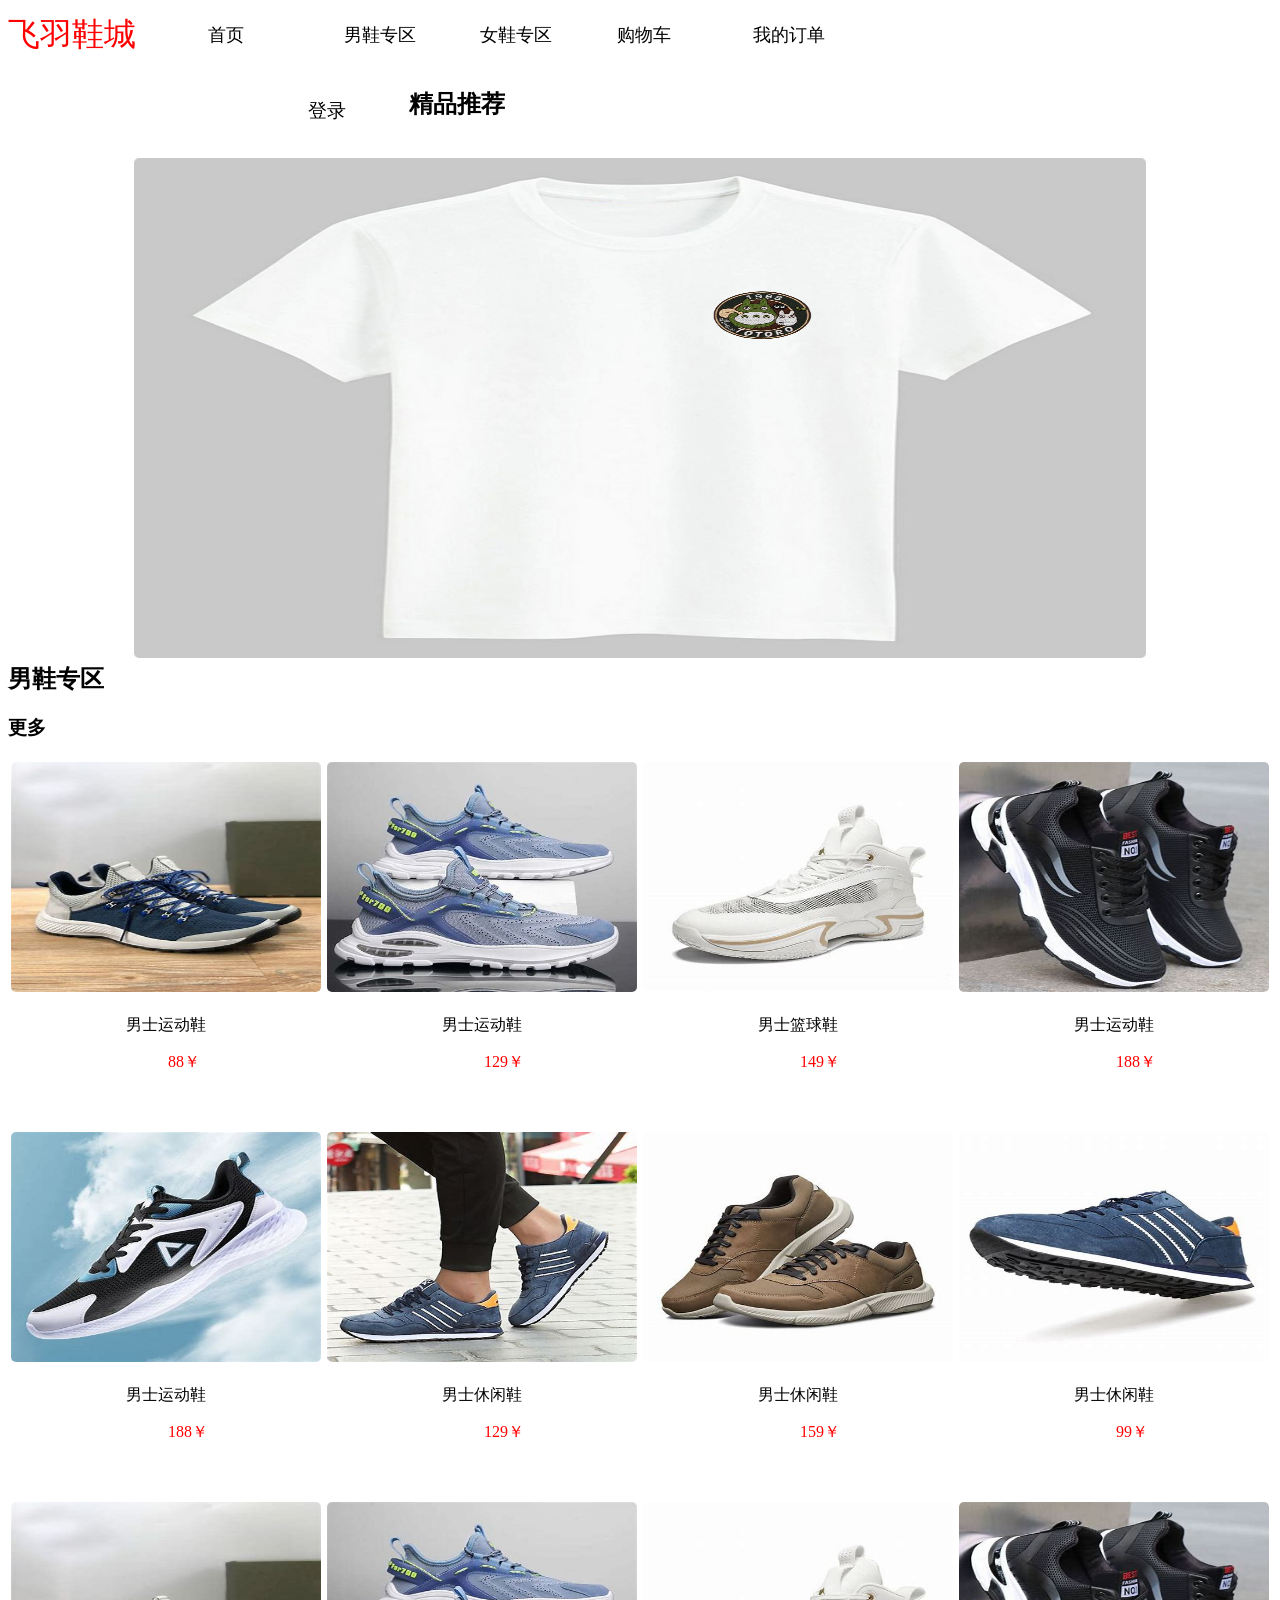
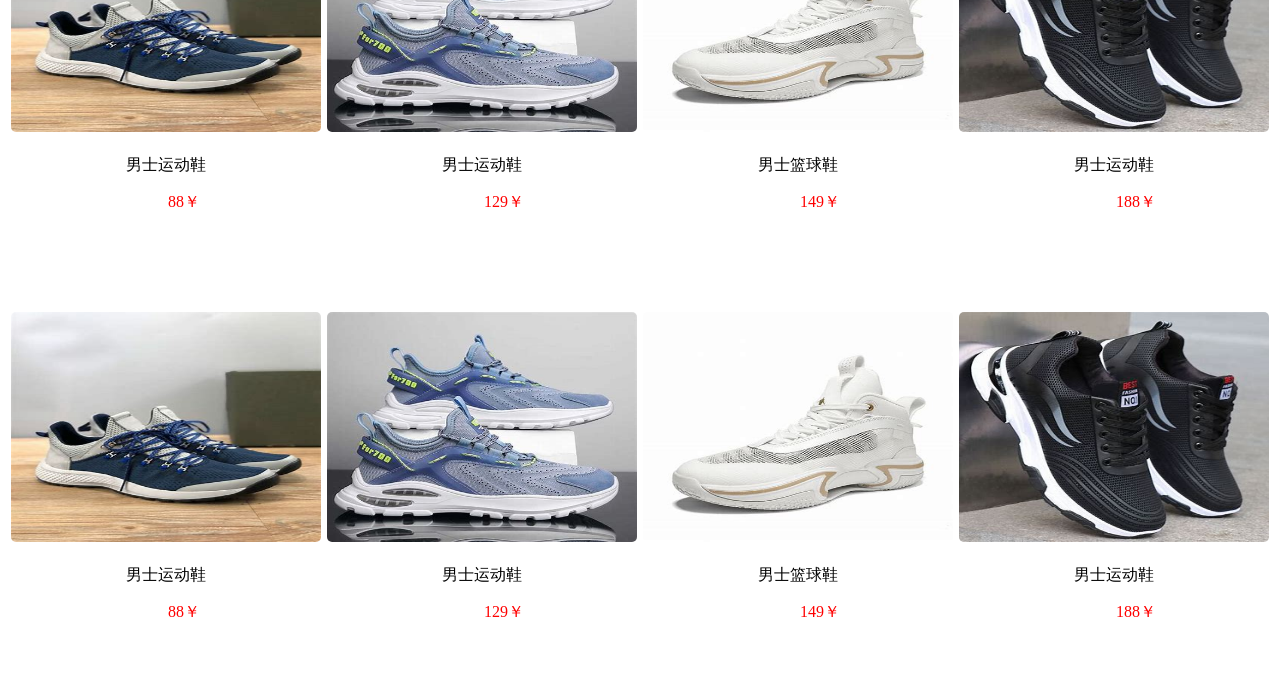
==== index.html @ 90a55f3c "更改文件名" ====
<!DOCTYPE html>
<html lang="en">
<head>
    <meta charset="UTF-8">
    <meta name="viewport" content="width=device-width, initial-scale=1.0">
    <title>飞羽鞋城</title>
    <link rel="stylesheet" href="./xu.css">
    <link rel="icon" href="./img/shopping cart.webp">
</head>
<body>
    <div class="nav">
        <div class="topx">飞羽鞋城</div>
        <div class="top"><a href="#">首页</a></div>
        <div class="top"><a href="#">男鞋专区</a></div>
        <div class="top"><a href="#">女鞋专区</a></div>
        <div class="top"><a href="#">购物车</a></div>
        <div class="top"><a href="#">我的订单</a></div>
        <div class="topl"><a href="./login.html">登录</a></div>
    </div>
    <div class="reco"><h2>精品推荐</h2></div>
    <div class="banner">
            <div id="current" class="shoes">
             <a href="#"> <img src="./img/banner3.webp" alt=""></a>
            </div>
    </div>
    <h2>男鞋专区</h2> <a href="#"><h3>更多</h3></a>
    <div class="clothspec">
    <div class="special">
        
        <div class="spe"><a href="#">
            <img src="./img/shoes-man-01.jpg" alt="">
            <p>男士运动鞋</p>
            <span>88￥</span>
        </a></div>
        <div class="spe"><a href="#">
            <img src="./img/shoes-man-02.jpg" alt="">
            <p>男士运动鞋</p>
            <span>129￥</span>
        </a></div>
        <div class="spe"><a href="#">
            <img src="./img/shoes-man-03.jpg" alt="">
            <p>男士篮球鞋</p>
            <span>149￥</span>
        </a></div>
        <div class="spe"><a href="#">
            <img src="./img/shoes-man-04.jpg" alt="">
            <p>男士运动鞋</p>
            <span>188￥</span>
        </a></div>
    </div>
    <div class="special">
        
        <div class="spe"><a href="#">
            <img src="./img/shoes-man-05.jpg" alt="">
            <p>男士运动鞋</p>
            <span>188￥</span>
        </a></div>
        <div class="spe"><a href="#">
            <img src="./img/shoes-man-06.jpg" alt="">
            <p>男士休闲鞋</p>
            <span>129￥</span>
        </a></div>
        <div class="spe"><a href="#">
            <img src="./img/shoes-man-07.jpg" alt="">
            <p>男士休闲鞋</p>
            <span>159￥</span>
        </a></div>
        <div class="spe"><a href="#">
            <img src="./img/shoes-man-08.jpg" alt="">
            <p>男士休闲鞋</p>
            <span>99￥</span>
        </a></div>
    </div>
    <div class="special">
        
        <div class="spe"><a href="#">
            <img src="./img/shoes-man-01.jpg" alt="">
            <p>男士运动鞋</p>
            <span>88￥</span>
        </a></div>
        <div class="spe"><a href="#">
            <img src="./img/shoes-man-02.jpg" alt="">
            <p>男士运动鞋</p>
            <span>129￥</span>
        </a></div>
        <div class="spe"><a href="#">
            <img src="./img/shoes-man-03.jpg" alt="">
            <p>男士篮球鞋</p>
            <span>149￥</span>
        </a></div>
        <div class="spe"><a href="#">
            <img src="./img/shoes-man-04.jpg" alt="">
            <p>男士运动鞋</p>
            <span>188￥</span>
        </a></div>
    </div>
    </div>
    <div class="special">
        
        <div class="spe"><a href="#">
            <img src="./img/shoes-man-01.jpg" alt="">
            <p>男士运动鞋</p>
            <span>88￥</span>
        </a></div>
        <div class="spe"><a href="#">
            <img src="./img/shoes-man-02.jpg" alt="">
            <p>男士运动鞋</p>
            <span>129￥</span>
        </a></div>
        <div class="spe"><a href="#">
            <img src="./img/shoes-man-03.jpg" alt="">
            <p>男士篮球鞋</p>
            <span>149￥</span>
        </a></div>
        <div class="spe"><a href="#">
            <img src="./img/shoes-man-04.jpg" alt="">
            <p>男士运动鞋</p>
            <span>188￥</span>
        </a></div>
    </div>
    </div>

<script>
    
  const imgArr=["./img/banner3.webp","./img/banner4.webp","./img/banner5.jpg","./img/banner6.jpg","./img/banner7.jpg"]
  const img=document.querySelector(".shoes img")
  let current=0
  setTimeout(function auto(){
    current++
    if(current>imgArr.length-1){
        current=0
    }
    img.src=imgArr[current]
    setTimeout(auto,5000)
  },5000)


    
</script>
</body>
</html>
---- xu.css ----
.nav{
    width: 100%;
    height: 60px;
    background-color:#fff; 
    margin-bottom: 10px;
}

.top{
    width: 10%;
    height: 60px;
    float: left;
    font-size: large;
    padding-top: 15px;  
    padding-left: 10px; 

}
 .top a:hover{
    color: red;
}
.topx{
    width: 15%;
    height: 60px;
    float: left;
    color:red;
    font-size: xx-large; 
    padding-top: 5px;  
    /* padding-left: 10px;  */

}
.topl{
        width: 8%;
        height: 60px;
        float: left;
        font-size: larger;
         padding-top: 15px;  
         padding-left: 300px;
    }
.topl a:hover{
    color: red;
    
}
.reco{
    width: 100%;
    height: 50px;
    margin-bottom: 5px;
}
.banner{
    width: 80%;
    height:500px ;
    margin: 0 auto;
   
}
.shoes{
    width: 100%;
    height: 500px;
}
.shoes img{
    width: 100%;
    height: 100%;
    border-radius: 5px;
}

.cloth img{
    width:100%;
    height: 100%;
}
a{
    text-decoration: none;
    color: black;
}
.clothspec{
    width: 100%;
    height: 1150px;
}
.shoespec{
    width: 100%;
    height: 1250px;
    margin-top: 5px;
}
.spe{
    width: 25%;
    height: 350px;
    float: left;
    margin-bottom: 20px;   
}
.spe:hover{
   opacity: 0.7;
}
.spe img{
    width: 98%;
    height: 230px;
    margin: 3px;
    border-radius: 5px;
}
.spe p{
     text-align: center;
}
.spe span{
    color: red;
    font-size: medium;
    margin-left: 160px;  
}
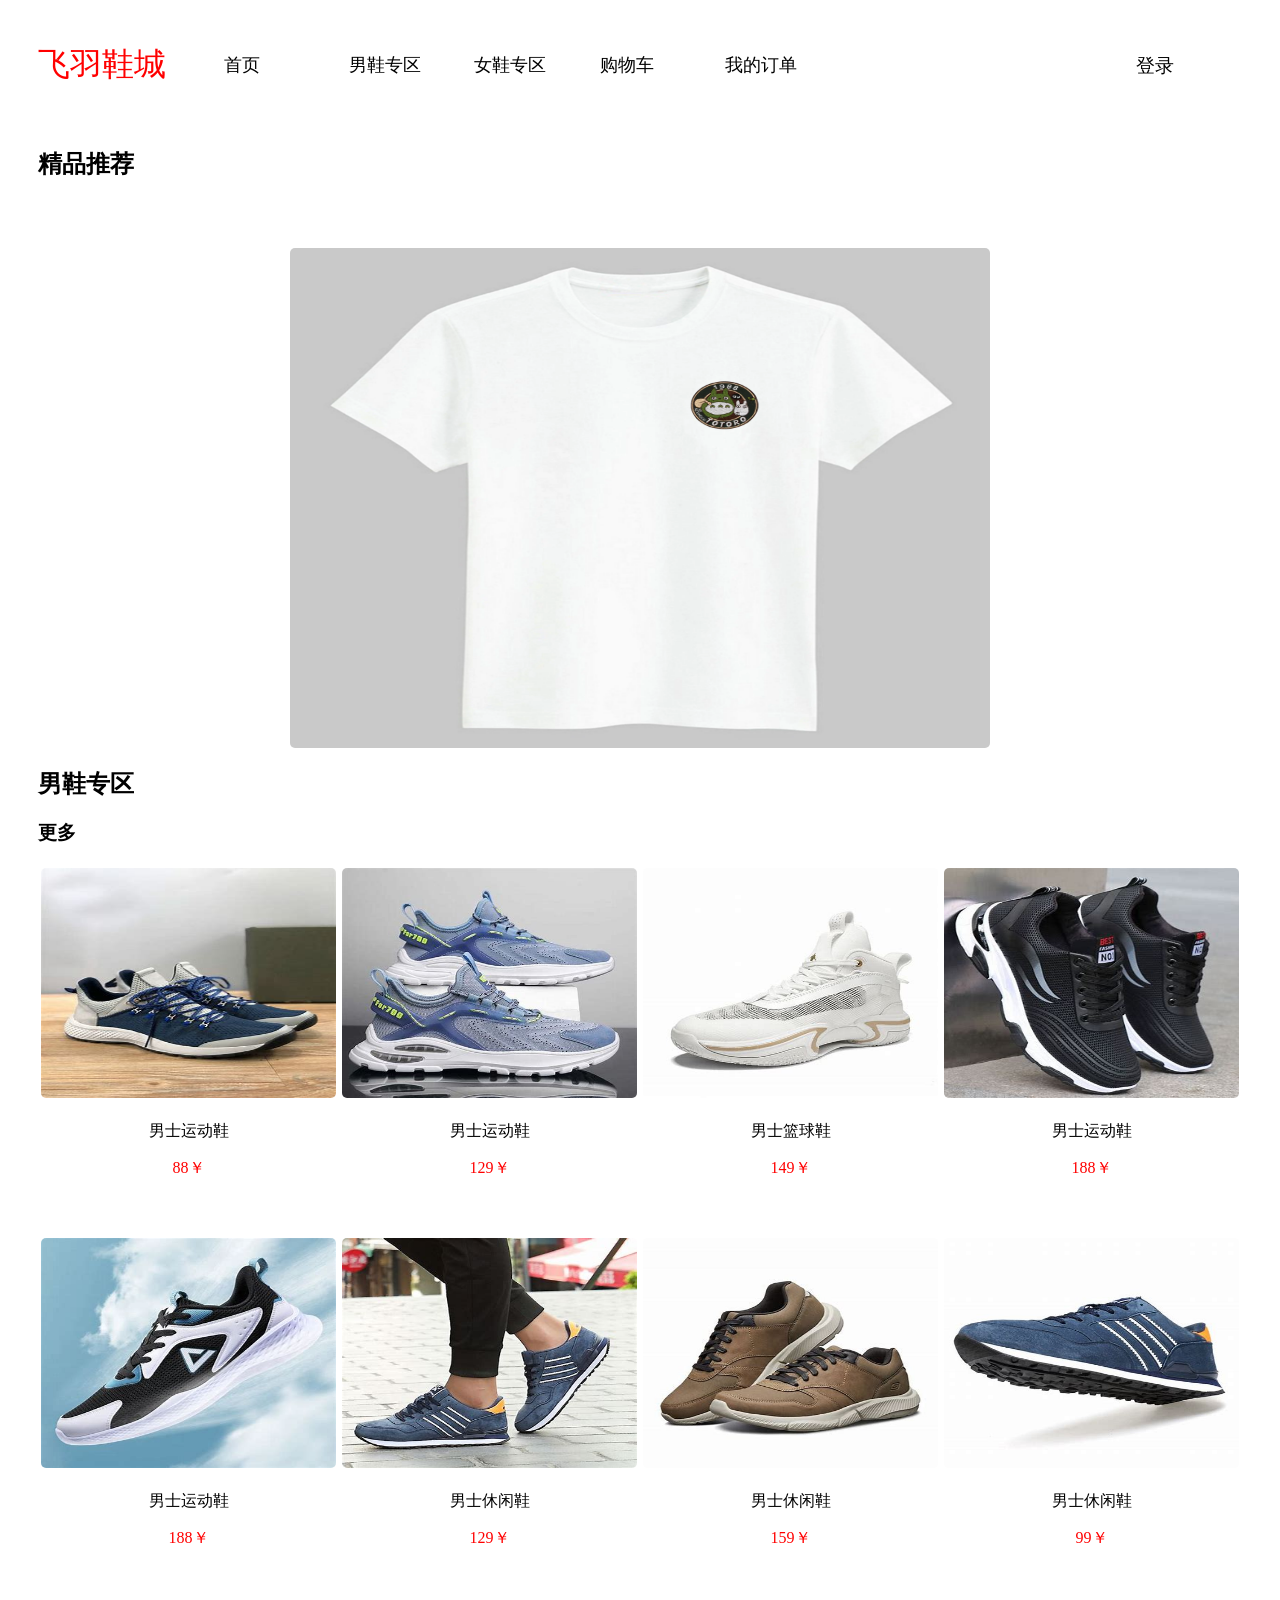
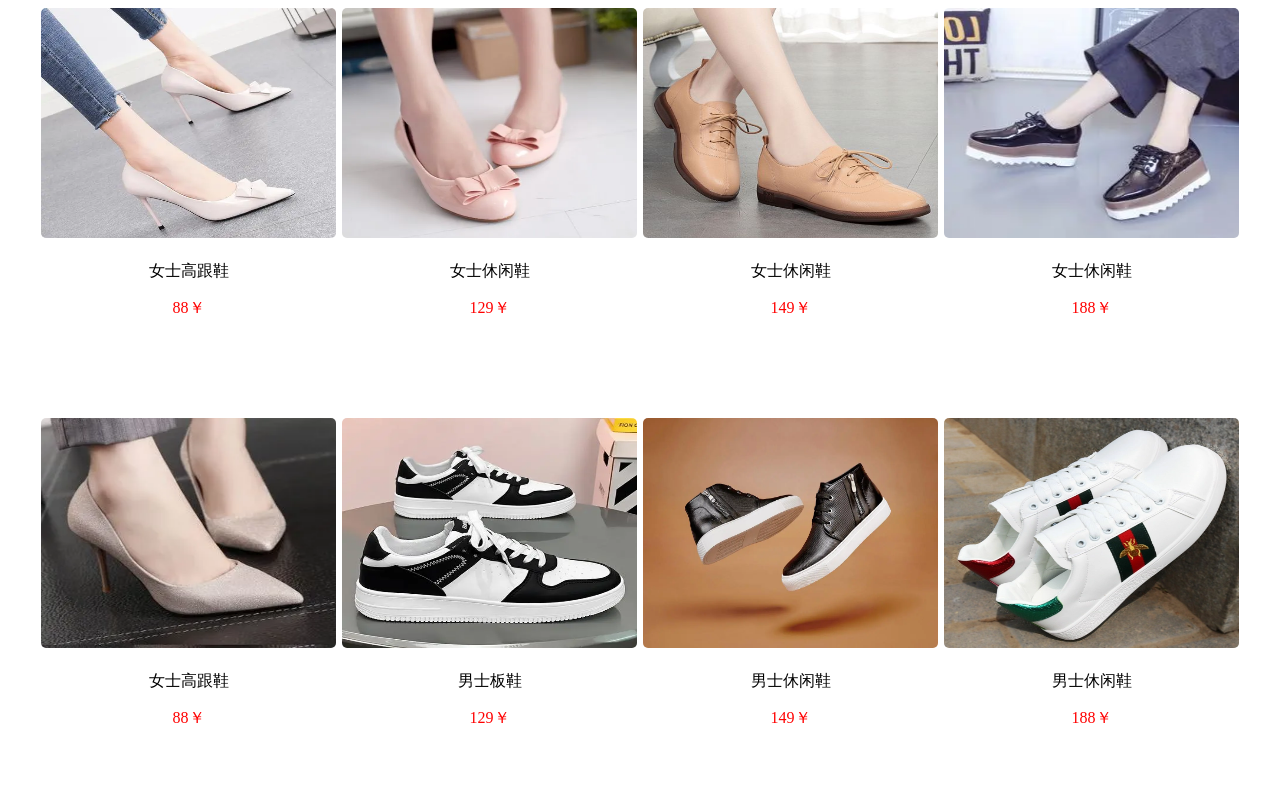
==== commit 9416fb69: "添加图片/调整banner位置" ====
--- a/index.html
+++ b/index.html
@@ -8,6 +8,7 @@
     <link rel="icon" href="./img/shopping cart.webp">
 </head>
 <body>
+    <div class="container">
     <div class="nav">
         <div class="topx">飞羽鞋城</div>
         <div class="top"><a href="#">首页</a></div>
@@ -15,7 +16,7 @@
         <div class="top"><a href="#">女鞋专区</a></div>
         <div class="top"><a href="#">购物车</a></div>
         <div class="top"><a href="#">我的订单</a></div>
-        <div class="topl"><a href="./login.html">登录</a></div>
+        <div class="login"><a href="./login.html">登录</a></div>
     </div>
     <div class="reco"><h2>精品推荐</h2></div>
     <div class="banner">
@@ -24,7 +25,7 @@
             </div>
     </div>
     <h2>男鞋专区</h2> <a href="#"><h3>更多</h3></a>
-    <div class="clothspec">
+    <div class="shoes-container">
     <div class="special">
         
         <div class="spe"><a href="#">
@@ -74,23 +75,23 @@
     <div class="special">
         
         <div class="spe"><a href="#">
-            <img src="./img/shoes-man-01.jpg" alt="">
-            <p>男士运动鞋</p>
+            <img src="./img/shoes9.webp" alt="">
+            <p>女士高跟鞋</p>
             <span>88￥</span>
         </a></div>
         <div class="spe"><a href="#">
-            <img src="./img/shoes-man-02.jpg" alt="">
-            <p>男士运动鞋</p>
+            <img src="./img/shoes10.webp" alt="">
+            <p>女士休闲鞋</p>
             <span>129￥</span>
         </a></div>
         <div class="spe"><a href="#">
-            <img src="./img/shoes-man-03.jpg" alt="">
-            <p>男士篮球鞋</p>
+            <img src="./img/shoes11.jpg" alt="">
+            <p>女士休闲鞋</p>
             <span>149￥</span>
         </a></div>
         <div class="spe"><a href="#">
-            <img src="./img/shoes-man-04.jpg" alt="">
-            <p>男士运动鞋</p>
+            <img src="./img/shoes12.webp" alt="">
+            <p>女士休闲鞋</p>
             <span>188￥</span>
         </a></div>
     </div>
@@ -98,31 +99,32 @@
     <div class="special">
         
         <div class="spe"><a href="#">
-            <img src="./img/shoes-man-01.jpg" alt="">
-            <p>男士运动鞋</p>
+            <img src="./img/shoes13.webp" alt="">
+            <p>女士高跟鞋</p>
             <span>88￥</span>
         </a></div>
         <div class="spe"><a href="#">
-            <img src="./img/shoes-man-02.jpg" alt="">
-            <p>男士运动鞋</p>
+            <img src="./img/shoes14.webp" alt="">
+            <p>男士板鞋</p>
             <span>129￥</span>
         </a></div>
         <div class="spe"><a href="#">
-            <img src="./img/shoes-man-03.jpg" alt="">
-            <p>男士篮球鞋</p>
+            <img src="./img/shoes15.webp" alt="">
+            <p>男士休闲鞋</p>
             <span>149￥</span>
         </a></div>
         <div class="spe"><a href="#">
-            <img src="./img/shoes-man-04.jpg" alt="">
-            <p>男士运动鞋</p>
+            <img src="./img/shoes16.webp" alt="">
+            <p>男士休闲鞋</p>
             <span>188￥</span>
         </a></div>
+    </div>
     </div>
     </div>
 
 <script>
     
-  const imgArr=["./img/banner3.webp","./img/banner4.webp","./img/banner5.jpg","./img/banner6.jpg","./img/banner7.jpg"]
+  const imgArr=["./img/banner11.webp","./img/banner12.webp","./img/banner13.webp","./img/banner6.jpg","./img/banner7.jpg"]
   const img=document.querySelector(".shoes img")
   let current=0
   setTimeout(function auto(){
@@ -133,9 +135,6 @@
     img.src=imgArr[current]
     setTimeout(auto,5000)
   },5000)
-
-
-    
 </script>
 </body>
 </html>
--- a/xu.css
+++ b/xu.css
@@ -1,8 +1,42 @@
+/* 当屏幕宽度小于600px时应用的样式 */
+@media (max-width: 600px) {
+    body {
+        font-size: 14px;
+    }
+
+    .container {
+        padding: 10px;
+    }
+}
+
+/* 当屏幕宽度在601px到1024px之间时应用的样式 */
+@media (min-width: 601px) and (max-width: 1024px) {
+    body {
+        font-size: 15px;
+    }
+
+    .container {
+        padding: 20px;
+    }
+}
+
+/* 当屏幕宽度大于1024px时应用的样式 */
+@media (min-width: 1025px) {
+    body {
+        font-size: 16px;
+    }
+
+    .container {
+        padding: 30px;
+    }
+}
+
 .nav{
     width: 100%;
     height: 60px;
     background-color:#fff; 
     margin-bottom: 10px;
+    position: relative;
 }
 
 .top{
@@ -11,7 +45,7 @@
     float: left;
     font-size: large;
     padding-top: 15px;  
-    padding-left: 10px; 
+    padding-left: 5px; 
 
 }
  .top a:hover{
@@ -27,22 +61,24 @@
     /* padding-left: 10px;  */
 
 }
-.topl{
+.login{
         width: 8%;
         height: 60px;
         float: left;
         font-size: larger;
-         padding-top: 15px;  
-         padding-left: 300px;
+        padding-top: 15px;  
+        position: absolute;
+        right: 10px;
+        
     }
-.topl a:hover{
+.login a:hover{
     color: red;
     
 }
 .reco{
     width: 100%;
     height: 50px;
-    margin-bottom: 5px;
+    margin: 50px 0;
 }
 .banner{
     width: 80%;
@@ -51,8 +87,9 @@
    
 }
 .shoes{
-    width: 100%;
+    width: 700px;
     height: 500px;
+    margin: 0 auto;
 }
 .shoes img{
     width: 100%;
@@ -68,7 +105,7 @@
     text-decoration: none;
     color: black;
 }
-.clothspec{
+.shoes-container{
     width: 100%;
     height: 1150px;
 }
@@ -82,6 +119,7 @@
     height: 350px;
     float: left;
     margin-bottom: 20px;   
+    text-align: center;
 }
 .spe:hover{
    opacity: 0.7;
@@ -96,7 +134,8 @@
      text-align: center;
 }
 .spe span{
+    width: 25%;
+    height: 25px;
     color: red;
     font-size: medium;
-    margin-left: 160px;  
 }
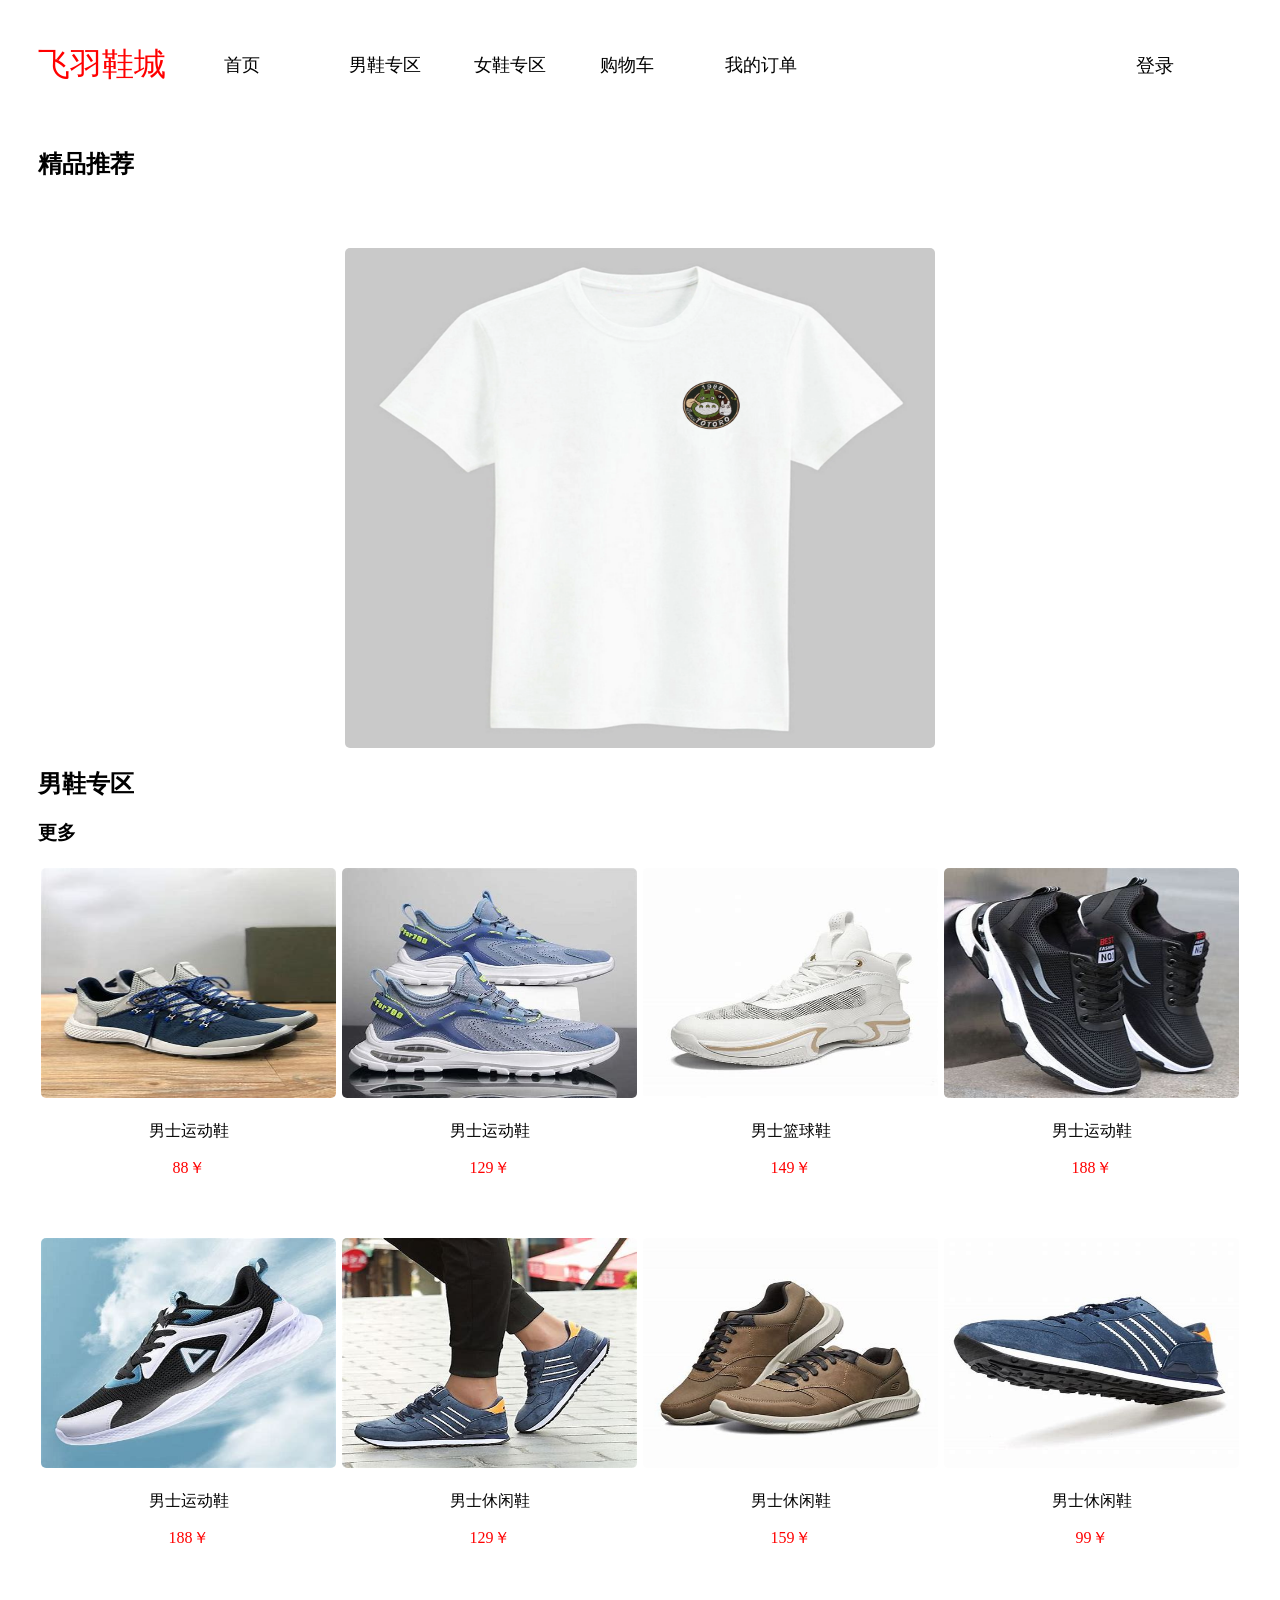
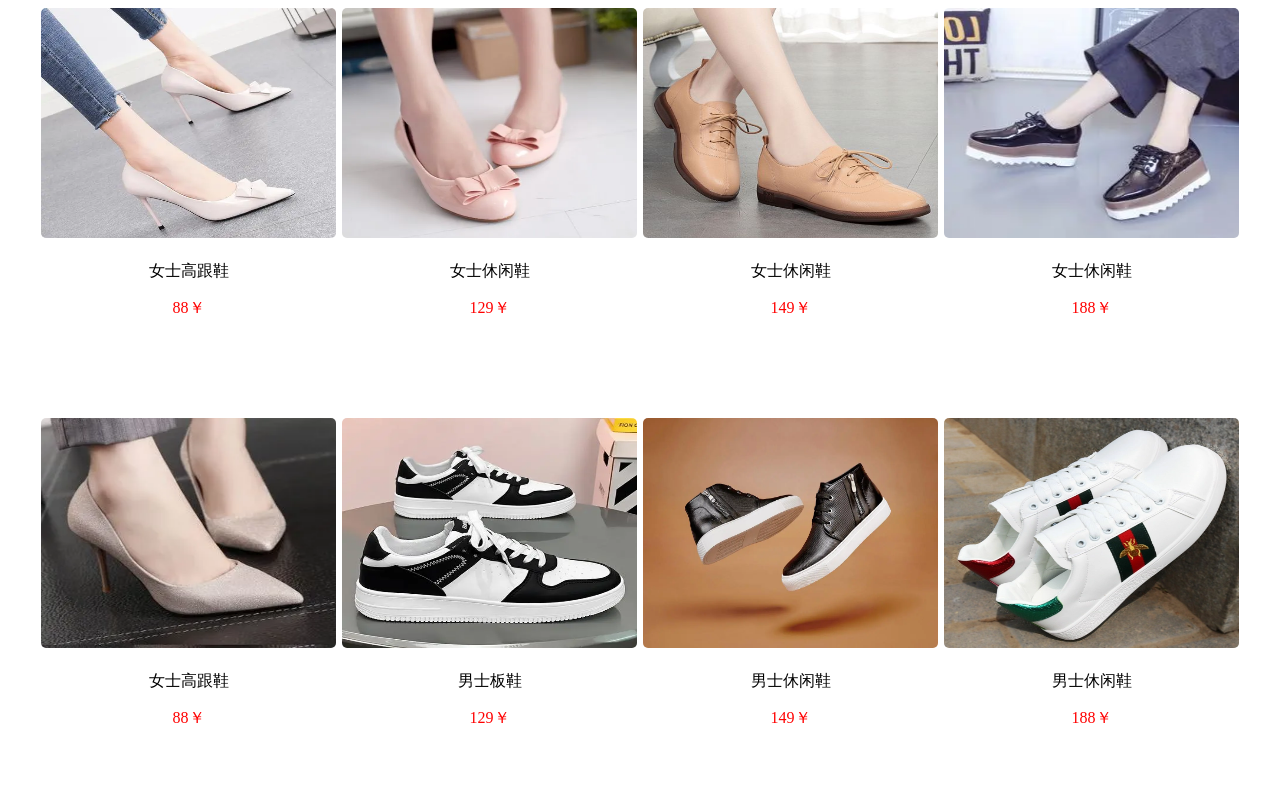
==== commit 1aed1109: "调整图片宽度" ====
--- a/index.html
+++ b/index.html
@@ -121,7 +121,6 @@
     </div>
     </div>
     </div>
-
 <script>
     
   const imgArr=["./img/banner11.webp","./img/banner12.webp","./img/banner13.webp","./img/banner6.jpg","./img/banner7.jpg"]
--- a/xu.css
+++ b/xu.css
@@ -81,13 +81,13 @@
     margin: 50px 0;
 }
 .banner{
-    width: 80%;
+    width: 70%;
     height:500px ;
     margin: 0 auto;
    
 }
 .shoes{
-    width: 700px;
+    width: 70%;
     height: 500px;
     margin: 0 auto;
 }
